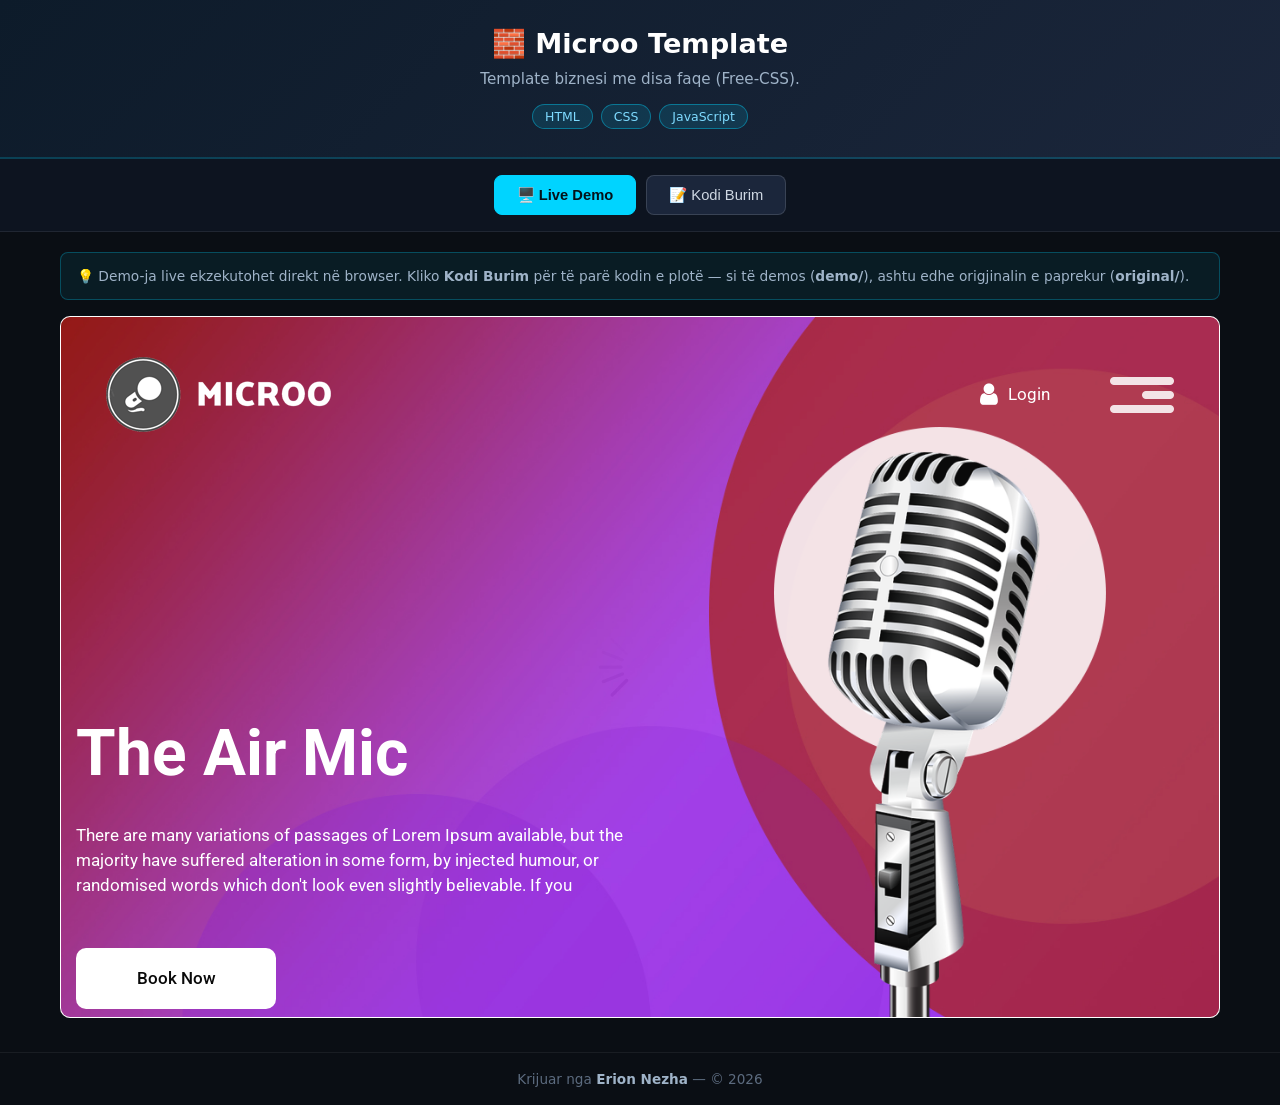
==== index.html @ aa595fa2 "Publish web demo + source code" ====
<!-- Created by Erion Nezha — © 2026 All rights reserved -->
<!DOCTYPE html>
<html lang="sq">
<head>
<meta charset="UTF-8">
<meta name="viewport" content="width=device-width, initial-scale=1.0">
<title>Microo Template — Erion Nezha</title>
<style>
*{box-sizing:border-box;margin:0;padding:0}
body{background:#0a0e14;color:#e6e6e6;font-family:'Segoe UI',system-ui,sans-serif;min-height:100vh;display:flex;flex-direction:column}
header.top{background:linear-gradient(135deg,#0d1b2a,#1b263b);padding:28px 20px;text-align:center;border-bottom:2px solid #00d4ff33}
header.top h1{font-size:1.7rem;color:#fff;margin-bottom:8px}
header.top p{color:#9fb3c8;max-width:760px;margin:0 auto 12px;line-height:1.55;font-size:.95rem}
.badges{display:flex;gap:8px;justify-content:center;flex-wrap:wrap}
.badge{background:#00d4ff22;border:1px solid #00d4ff66;color:#7fdbff;padding:4px 12px;border-radius:20px;font-size:.78rem}
.tabs{display:flex;gap:10px;justify-content:center;padding:16px;background:#0d1420;border-bottom:1px solid #ffffff14}
.tabs button{background:#1b263b;color:#cfd8e3;border:1px solid #ffffff22;padding:10px 22px;border-radius:8px;cursor:pointer;font-size:.92rem;transition:.2s}
.tabs button.active,.tabs button:hover{background:#00d4ff;color:#04121a;border-color:#00d4ff;font-weight:600}
main{flex:1;padding:20px;max-width:1200px;width:100%;margin:0 auto}
.panel{display:none}
.panel.active{display:block}
iframe.demo{width:100%;height:78vh;border:1px solid #ffffff22;border-radius:10px;background:#fff}
.codewrap{display:flex;gap:0;border:1px solid #ffffff22;border-radius:10px;overflow:hidden;height:78vh;background:#0d1117}
.tree{width:250px;min-width:200px;background:#0d1420;border-right:1px solid #ffffff14;overflow-y:auto;padding:12px;font-size:.82rem}
.tree .tfile{padding:5px 8px;border-radius:5px;cursor:pointer;color:#9fb3c8;white-space:nowrap;overflow:hidden;text-overflow:ellipsis}
.tree .tfile:hover{background:#ffffff10;color:#fff}
.tree .tfile.active{background:#00d4ff26;color:#7fdbff}
.tree .tdir{color:#5c6b7f;font-weight:600;margin-top:8px;font-size:.75rem;text-transform:uppercase;letter-spacing:.5px}
.codeview{flex:1;overflow:auto;padding:0;position:relative}
.codeview pre{padding:16px;font-family:'Consolas','Fira Code',monospace;font-size:.82rem;line-height:1.6;color:#d6deeb;white-space:pre}
.codeview .lineno{color:#4a5568;user-select:none;margin-right:12px;display:inline-block;width:32px;text-align:right}
.cbar{display:flex;gap:8px;align-items:center;padding:10px 14px;background:#0d1420;border-bottom:1px solid #ffffff14;font-size:.82rem;color:#9fb3c8;overflow-x:auto}
footer{text-align:center;padding:18px;color:#5c6b7f;font-size:.85rem;border-top:1px solid #ffffff10;margin-top:10px}
footer strong{color:#9fb3c8}
.note{background:#00d4ff12;border:1px solid #00d4ff44;border-radius:8px;padding:12px 16px;margin-bottom:16px;font-size:.86rem;color:#9fb3c8;line-height:1.6}
.kw{color:#ff7edb}.st{color:#ffd75c}.cm{color:#5c6b7f;font-style:italic}.fn{color:#7fdbff}.nm{color:#f78c6c}
@media(max-width:860px){.codewrap{flex-direction:column}.tree{width:100%;max-height:150px;border-right:none;border-bottom:1px solid #ffffff14}}
</style>
</head>
<body>
<header class="top">
<h1>🧱 Microo Template</h1>
<p>Template biznesi me disa faqe (Free-CSS).</p>
<div class="badges"><span class="badge">HTML</span><span class="badge">CSS</span><span class="badge">JavaScript</span></div>
</header>
<div class="tabs">
<button class="active" onclick="show('demo',this)">🖥️ Live Demo</button>
<button onclick="show('code',this)">📝 Kodi Burim</button>
</div>
<main>
<div class="note">💡 Demo-ja live ekzekutohet direkt në browser. Kliko <strong>Kodi Burim</strong> për të parë kodin e plotë — si të demos (<strong>demo/</strong>), ashtu edhe origjinalin e paprekur (<strong>original/</strong>).</div>
<div id="p-demo" class="panel active"><iframe class="demo" src="demo/microo-html/index.html" title="Live demo"></iframe></div>
<div id="p-code" class="panel"><div class="codewrap">
<aside class="tree" id="tree"></aside>
<div class="codeview"><div class="cbar" id="cbar"></div><div id="codebox"><pre></pre></div></div>
</div></div>
</main>
<footer>Krijuar nga <strong>Erion Nezha</strong> — © 2026</footer>
<script>
const TREE={"dirs":[{"name":"demo","dirs":[{"name":"microo-html","dirs":[{"name":"css","dirs":[],"files":[".DS_Store","bootstrap-grid.css","bootstrap-grid.css.map","bootstrap-grid.min.css","bootstrap-grid.min.css.map","bootstrap-reboot.css","bootstrap-reboot.css.map","bootstrap-reboot.min.css","bootstrap-reboot.min.css.map","bootstrap.css","bootstrap.css.map","bootstrap.min.css","bootstrap.min.css.map","font-awesome.min.css","jquery.mCustomScrollbar.min.css","meanmenu.css","owl.carousel.css","owl.carousel.min.css","owl.theme.default.css","owl.theme.default.min.css","owl.theme.green.css","owl.theme.green.min.css","responsive.css","style.css"]},{"name":"fonts","dirs":[],"files":["fontawesome-webfont.eot","fontawesome-webfont.svg","fontawesome-webfont.ttf","fontawesome-webfont.woff","fontawesome-webfont.woff2","FontAwesome.otf","IcoMoon-Free.ttf","Poppins-Black.ttf","Poppins-BlackItalic.ttf","Poppins-Bold.ttf","Poppins-BoldItalic.ttf","Poppins-ExtraBold.ttf","Poppins-ExtraBoldItalic.ttf","Poppins-ExtraLight.ttf","Poppins-ExtraLightItalic.ttf","Poppins-Italic.ttf","Poppins-Light.ttf","Poppins-LightItalic.ttf","Poppins-Medium.ttf","Poppins-MediumItalic.ttf","Poppins-Regular.ttf","Poppins-SemiBold.ttf","Poppins-SemiBoldItalic.ttf","Poppins-Thin.ttf","Poppins-ThinItalic.ttf"]},{"name":"icon","dirs":[],"files":[]},{"name":"images","dirs":[],"files":[".DS_Store","about_img.jpg","banner.jpg","banner2.jpg","bbnner.png","footer.jpg","icon.png","icon_right.png","loading.gif","logo.png","menu_btn.png","mics_img1.jpg","mics_img2.jpg","mics_img3.jpg","mics_img4.jpg","mics_img5.jpg","mics_img6.jpg","right_side.png","service1.png","service2.png","service3.png","test.png"]},{"name":"js","dirs":[],"files":[".DS_Store","bootstrap.bundle.js","bootstrap.bundle.js.map","bootstrap.bundle.min.js","bootstrap.bundle.min.js.map","bootstrap.js","bootstrap.js.map","bootstrap.min.js","bootstrap.min.js.map","custom.js","jquery-3.0.0.min.js","jquery.mCustomScrollbar.concat.min.js","jquery.min.js","owl.carousel.js","owl.carousel.min.js","popper.min.js"]}],"files":["about.html","contact.html","index.html","searvices.html","shop.html"]}],"files":[]},{"name":"original","dirs":[{"name":"Microo Free Website Template - Free-CSS.com","dirs":[{"name":"microo-html","dirs":[{"name":"css","dirs":[],"files":[".DS_Store","bootstrap-grid.css","bootstrap-grid.css.map","bootstrap-grid.min.css","bootstrap-grid.min.css.map","bootstrap-reboot.css","bootstrap-reboot.css.map","bootstrap-reboot.min.css","bootstrap-reboot.min.css.map","bootstrap.css","bootstrap.css.map","bootstrap.min.css","bootstrap.min.css.map","font-awesome.min.css","jquery.mCustomScrollbar.min.css","meanmenu.css","owl.carousel.css","owl.carousel.min.css","owl.theme.default.css","owl.theme.default.min.css","owl.theme.green.css","owl.theme.green.min.css","responsive.css","style.css"]},{"name":"fonts","dirs":[],"files":["fontawesome-webfont.eot","fontawesome-webfont.svg","fontawesome-webfont.ttf","fontawesome-webfont.woff","fontawesome-webfont.woff2","FontAwesome.otf","IcoMoon-Free.ttf","Poppins-Black.ttf","Poppins-BlackItalic.ttf","Poppins-Bold.ttf","Poppins-BoldItalic.ttf","Poppins-ExtraBold.ttf","Poppins-ExtraBoldItalic.ttf","Poppins-ExtraLight.ttf","Poppins-ExtraLightItalic.ttf","Poppins-Italic.ttf","Poppins-Light.ttf","Poppins-LightItalic.ttf","Poppins-Medium.ttf","Poppins-MediumItalic.ttf","Poppins-Regular.ttf","Poppins-SemiBold.ttf","Poppins-SemiBoldItalic.ttf","Poppins-Thin.ttf","Poppins-ThinItalic.ttf"]},{"name":"icon","dirs":[],"files":[]},{"name":"images","dirs":[],"files":[".DS_Store","about_img.jpg","banner.jpg","banner2.jpg","bbnner.png","footer.jpg","icon.png","icon_right.png","loading.gif","logo.png","menu_btn.png","mics_img1.jpg","mics_img2.jpg","mics_img3.jpg","mics_img4.jpg","mics_img5.jpg","mics_img6.jpg","right_side.png","service1.png","service2.png","service3.png","test.png"]},{"name":"js","dirs":[],"files":[".DS_Store","bootstrap.bundle.js","bootstrap.bundle.js.map","bootstrap.bundle.min.js","bootstrap.bundle.min.js.map","bootstrap.js","bootstrap.js.map","bootstrap.min.js","bootstrap.min.js.map","custom.js","jquery-3.0.0.min.js","jquery.mCustomScrollbar.concat.min.js","jquery.min.js","owl.carousel.js","owl.carousel.min.js","popper.min.js"]}],"files":["about.html","contact.html","index.html","searvices.html","shop.html"]}],"files":[]}],"files":[]}],"files":[]};
function show(id,btn){document.querySelectorAll('.panel').forEach(p=>p.classList.remove('active'));document.getElementById('p-'+id).classList.add('active');document.querySelectorAll('.tabs button').forEach(b=>b.classList.remove('active'));btn.classList.add('active');}
const BINRE=/\.(png|jpe?g|gif|svg|ico|exe|class|o|jar|dat|ogg|mp3|wav|ttf|woff2?|eot|pdf|zip|rar|db|sqlite)$/i;
function escAttr(s){return s.replace(/&/g,'&amp;').replace(/"/g,'&quot;').replace(/</g,'&lt;');}
function buildTree(){
  const t=document.getElementById('tree');let html='';
  const walk=(node,prefix)=>{node.dirs.forEach(d=>{html+='<div class="tdir">📁 '+escAttr(prefix+d.name)+'</div>';walk(d,prefix+d.name+'/');});node.files.forEach(f=>{html+='<div class="tfile" data-p="'+escAttr(prefix+f)+'">📄 '+escAttr(f)+'</div>';});};
  walk(TREE,'');t.innerHTML=html;
  t.querySelectorAll('.tfile').forEach(el=>el.onclick=()=>openFile(el.dataset.p,el));
  const first=t.querySelector('.tfile');if(first)openFile(first.dataset.p,first);
}
async function openFile(path,el){
  document.querySelectorAll('.tfile').forEach(e=>e.classList.remove('active'));el.classList.add('active');
  document.getElementById('cbar').textContent=path;
  const box=document.getElementById('codebox');
  if(BINRE.test(path)){box.innerHTML='<pre>📦 File binar — nuk shfaqet si tekst. (përmbajtja origjinale ruhet e paprekur)</pre>';return;}
  try{const r=await fetch(encodeURI(path));if(!r.ok)throw 0;const txt=await r.text();
    box.innerHTML='<pre>'+hl(txt)+'</pre>';
  }catch(e){box.innerHTML='<pre>Deshtoi leximi i file-it.</pre>';}
}
function hl(code){
  const esc=s=>s.replace(/&/g,'&amp;').replace(/</g,'&lt;').replace(/>/g,'&gt;');
  const tok=/(\/\/[^\n]*|\/\*[\s\S]*?\*\/|#[^\n]*|<!--[\s\S]*?-->)|("[^"\n]*"|'[^'\n]*')|\b(import|from|as|def|return|if|elif|else|for|while|in|not|and|or|class|try|except|finally|with|lambda|pass|break|continue|print|var|let|const|function|new|this|null|true|false|public|static|void|int|char|float|double|struct|include|=>)\b|\b(\d+(\.\d+)?)\b/g;
  let out='',last=0,m;
  while((m=tok.exec(code))!==null){
    out+=esc(code.slice(last,m.index));
    const cls=m[1]?'cm':m[2]?'st':m[3]?'kw':'nm';
    out+='<span class="'+cls+'">'+esc(m[0])+'</span>';
    last=m.index+m[0].length;
  }
  out+=esc(code.slice(last));
  return out.split('\n').map((l,i)=>'<span class="lineno">'+(i+1)+'</span>'+(l||' ')).join('\n');
}
buildTree();
</script>
</body>
</html>
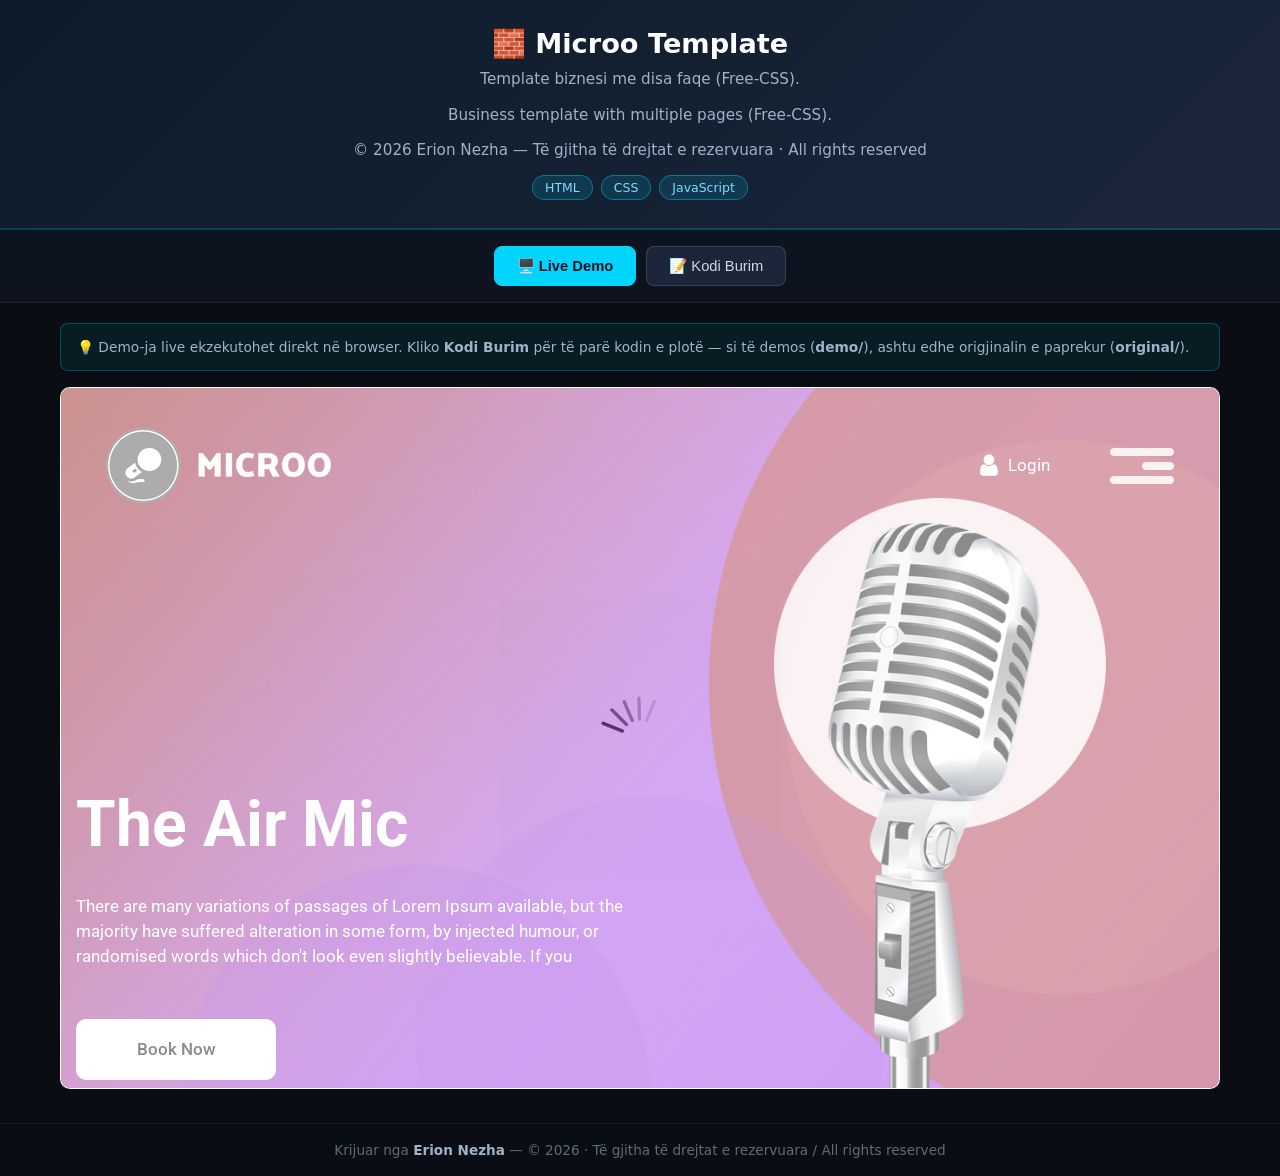
==== commit 8758df7e: "Përshkrim bilingual SQ/EN + licenca © Erion Nezha" ====
--- a/index.html
+++ b/index.html
@@ -35,12 +35,14 @@
 .note{background:#00d4ff12;border:1px solid #00d4ff44;border-radius:8px;padding:12px 16px;margin-bottom:16px;font-size:.86rem;color:#9fb3c8;line-height:1.6}
 .kw{color:#ff7edb}.st{color:#ffd75c}.cm{color:#5c6b7f;font-style:italic}.fn{color:#7fdbff}.nm{color:#f78c6c}
 @media(max-width:860px){.codewrap{flex-direction:column}.tree{width:100%;max-height:150px;border-right:none;border-bottom:1px solid #ffffff14}}
-</style>
+.desc-en{color:#8fa3b8;font-size:.88rem;max-width:760px;margin:0 auto 12px;line-height:1.55}.license-line{color:#c9a227;font-size:.8rem;margin-top:10px}</style>
 </head>
 <body>
 <header class="top">
 <h1>🧱 Microo Template</h1>
-<p>Template biznesi me disa faqe (Free-CSS).</p>
+<p class="desc-al">Template biznesi me disa faqe (Free-CSS).</p>
+<p class="desc-en" lang="en">Business template with multiple pages (Free-CSS).</p>
+<p class="license-line">© 2026 Erion Nezha — Të gjitha të drejtat e rezervuara · All rights reserved</p>
 <div class="badges"><span class="badge">HTML</span><span class="badge">CSS</span><span class="badge">JavaScript</span></div>
 </header>
 <div class="tabs">
@@ -55,7 +57,7 @@
 <div class="codeview"><div class="cbar" id="cbar"></div><div id="codebox"><pre></pre></div></div>
 </div></div>
 </main>
-<footer>Krijuar nga <strong>Erion Nezha</strong> — © 2026</footer>
+<footer>Krijuar nga <strong>Erion Nezha</strong> — © 2026 · Të gjitha të drejtat e rezervuara / All rights reserved</footer>
 <script>
 const TREE={"dirs":[{"name":"demo","dirs":[{"name":"microo-html","dirs":[{"name":"css","dirs":[],"files":[".DS_Store","bootstrap-grid.css","bootstrap-grid.css.map","bootstrap-grid.min.css","bootstrap-grid.min.css.map","bootstrap-reboot.css","bootstrap-reboot.css.map","bootstrap-reboot.min.css","bootstrap-reboot.min.css.map","bootstrap.css","bootstrap.css.map","bootstrap.min.css","bootstrap.min.css.map","font-awesome.min.css","jquery.mCustomScrollbar.min.css","meanmenu.css","owl.carousel.css","owl.carousel.min.css","owl.theme.default.css","owl.theme.default.min.css","owl.theme.green.css","owl.theme.green.min.css","responsive.css","style.css"]},{"name":"fonts","dirs":[],"files":["fontawesome-webfont.eot","fontawesome-webfont.svg","fontawesome-webfont.ttf","fontawesome-webfont.woff","fontawesome-webfont.woff2","FontAwesome.otf","IcoMoon-Free.ttf","Poppins-Black.ttf","Poppins-BlackItalic.ttf","Poppins-Bold.ttf","Poppins-BoldItalic.ttf","Poppins-ExtraBold.ttf","Poppins-ExtraBoldItalic.ttf","Poppins-ExtraLight.ttf","Poppins-ExtraLightItalic.ttf","Poppins-Italic.ttf","Poppins-Light.ttf","Poppins-LightItalic.ttf","Poppins-Medium.ttf","Poppins-MediumItalic.ttf","Poppins-Regular.ttf","Poppins-SemiBold.ttf","Poppins-SemiBoldItalic.ttf","Poppins-Thin.ttf","Poppins-ThinItalic.ttf"]},{"name":"icon","dirs":[],"files":[]},{"name":"images","dirs":[],"files":[".DS_Store","about_img.jpg","banner.jpg","banner2.jpg","bbnner.png","footer.jpg","icon.png","icon_right.png","loading.gif","logo.png","menu_btn.png","mics_img1.jpg","mics_img2.jpg","mics_img3.jpg","mics_img4.jpg","mics_img5.jpg","mics_img6.jpg","right_side.png","service1.png","service2.png","service3.png","test.png"]},{"name":"js","dirs":[],"files":[".DS_Store","bootstrap.bundle.js","bootstrap.bundle.js.map","bootstrap.bundle.min.js","bootstrap.bundle.min.js.map","bootstrap.js","bootstrap.js.map","bootstrap.min.js","bootstrap.min.js.map","custom.js","jquery-3.0.0.min.js","jquery.mCustomScrollbar.concat.min.js","jquery.min.js","owl.carousel.js","owl.carousel.min.js","popper.min.js"]}],"files":["about.html","contact.html","index.html","searvices.html","shop.html"]}],"files":[]},{"name":"original","dirs":[{"name":"Microo Free Website Template - Free-CSS.com","dirs":[{"name":"microo-html","dirs":[{"name":"css","dirs":[],"files":[".DS_Store","bootstrap-grid.css","bootstrap-grid.css.map","bootstrap-grid.min.css","bootstrap-grid.min.css.map","bootstrap-reboot.css","bootstrap-reboot.css.map","bootstrap-reboot.min.css","bootstrap-reboot.min.css.map","bootstrap.css","bootstrap.css.map","bootstrap.min.css","bootstrap.min.css.map","font-awesome.min.css","jquery.mCustomScrollbar.min.css","meanmenu.css","owl.carousel.css","owl.carousel.min.css","owl.theme.default.css","owl.theme.default.min.css","owl.theme.green.css","owl.theme.green.min.css","responsive.css","style.css"]},{"name":"fonts","dirs":[],"files":["fontawesome-webfont.eot","fontawesome-webfont.svg","fontawesome-webfont.ttf","fontawesome-webfont.woff","fontawesome-webfont.woff2","FontAwesome.otf","IcoMoon-Free.ttf","Poppins-Black.ttf","Poppins-BlackItalic.ttf","Poppins-Bold.ttf","Poppins-BoldItalic.ttf","Poppins-ExtraBold.ttf","Poppins-ExtraBoldItalic.ttf","Poppins-ExtraLight.ttf","Poppins-ExtraLightItalic.ttf","Poppins-Italic.ttf","Poppins-Light.ttf","Poppins-LightItalic.ttf","Poppins-Medium.ttf","Poppins-MediumItalic.ttf","Poppins-Regular.ttf","Poppins-SemiBold.ttf","Poppins-SemiBoldItalic.ttf","Poppins-Thin.ttf","Poppins-ThinItalic.ttf"]},{"name":"icon","dirs":[],"files":[]},{"name":"images","dirs":[],"files":[".DS_Store","about_img.jpg","banner.jpg","banner2.jpg","bbnner.png","footer.jpg","icon.png","icon_right.png","loading.gif","logo.png","menu_btn.png","mics_img1.jpg","mics_img2.jpg","mics_img3.jpg","mics_img4.jpg","mics_img5.jpg","mics_img6.jpg","right_side.png","service1.png","service2.png","service3.png","test.png"]},{"name":"js","dirs":[],"files":[".DS_Store","bootstrap.bundle.js","bootstrap.bundle.js.map","bootstrap.bundle.min.js","bootstrap.bundle.min.js.map","bootstrap.js","bootstrap.js.map","bootstrap.min.js","bootstrap.min.js.map","custom.js","jquery-3.0.0.min.js","jquery.mCustomScrollbar.concat.min.js","jquery.min.js","owl.carousel.js","owl.carousel.min.js","popper.min.js"]}],"files":["about.html","contact.html","index.html","searvices.html","shop.html"]}],"files":[]}],"files":[]}],"files":[]};
 function show(id,btn){document.querySelectorAll('.panel').forEach(p=>p.classList.remove('active'));document.getElementById('p-'+id).classList.add('active');document.querySelectorAll('.tabs button').forEach(b=>b.classList.remove('active'));btn.classList.add('active');}
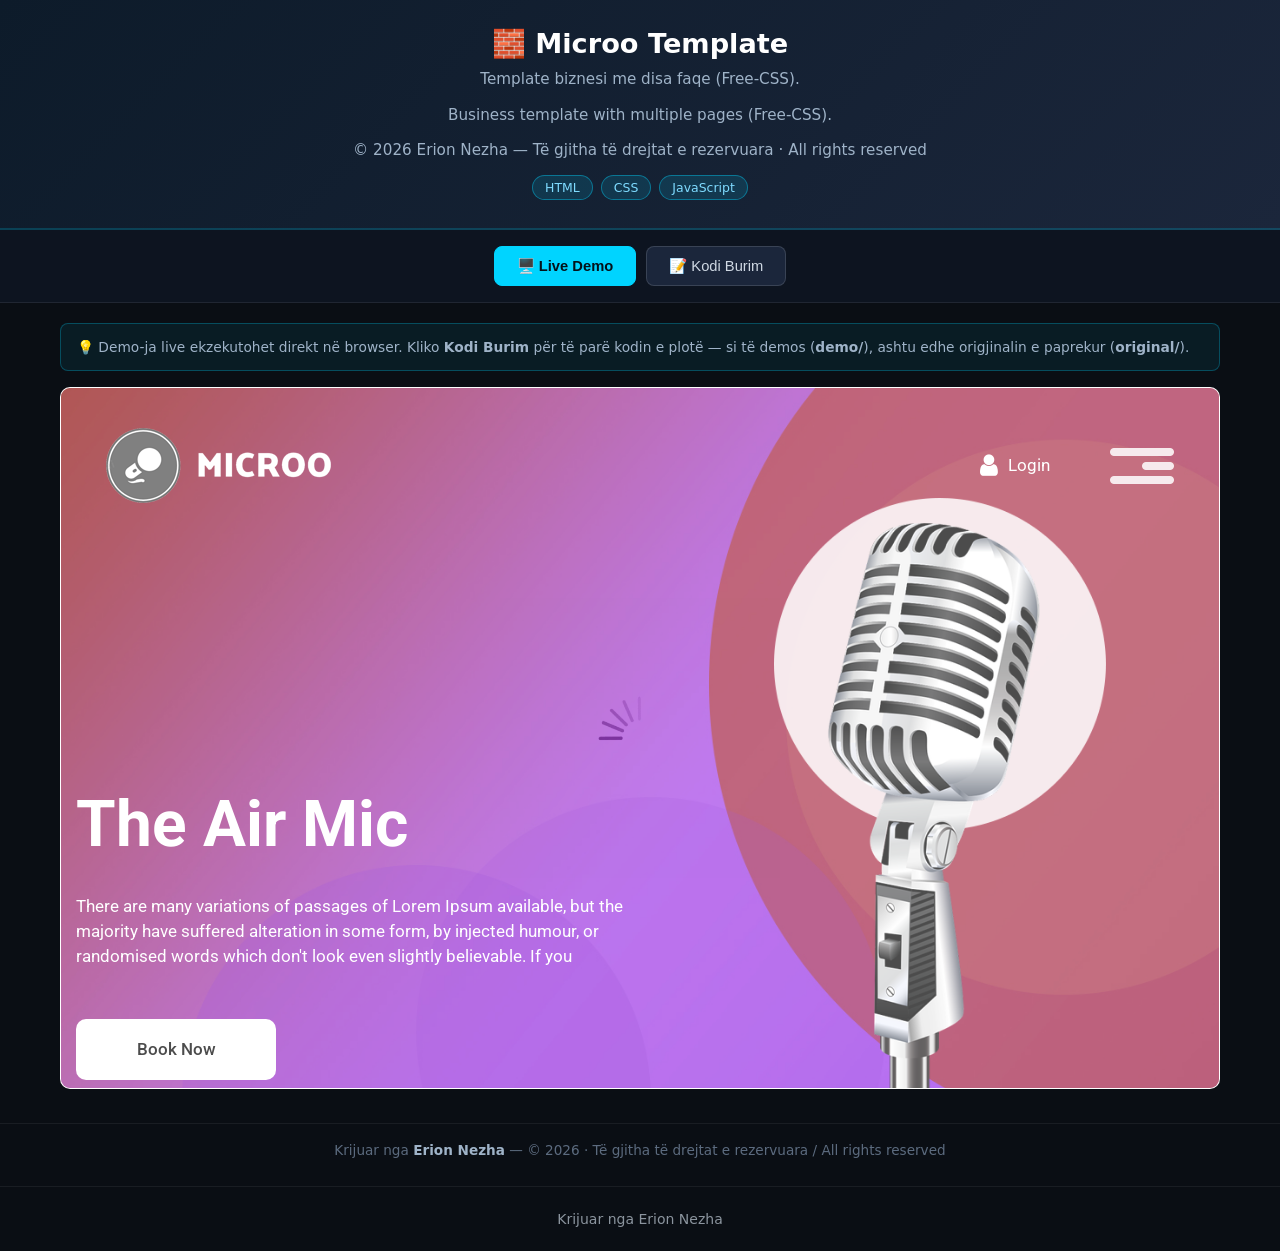
==== commit 9d306a74: "Shto panelin 'Kodi Burim' krahas demo-s live" ====
--- a/index.html
+++ b/index.html
@@ -94,5 +94,6 @@
 }
 buildTree();
 </script>
+<footer style="text-align:center;padding:24px 16px;color:#8b949e;font-family:system-ui,sans-serif;font-size:14px;">Krijuar nga Erion Nezha</footer>
 </body>
 </html>
